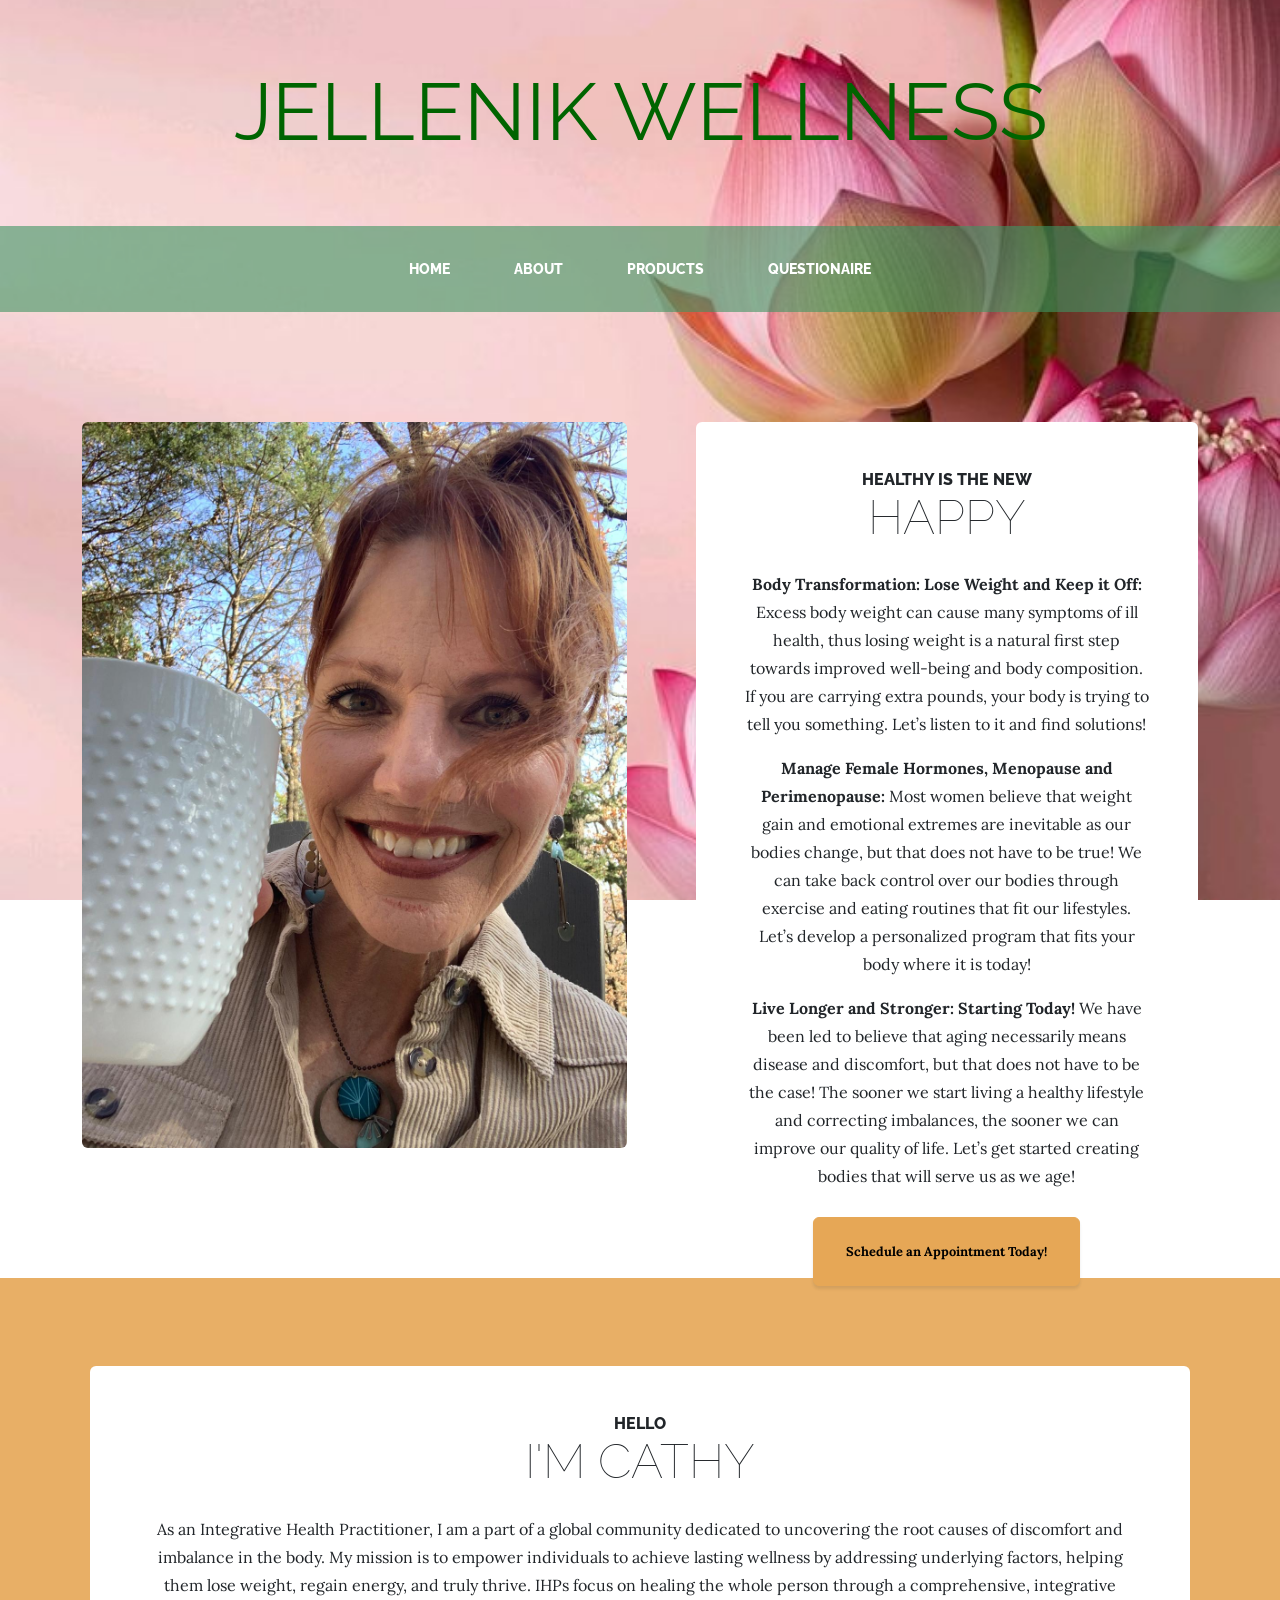
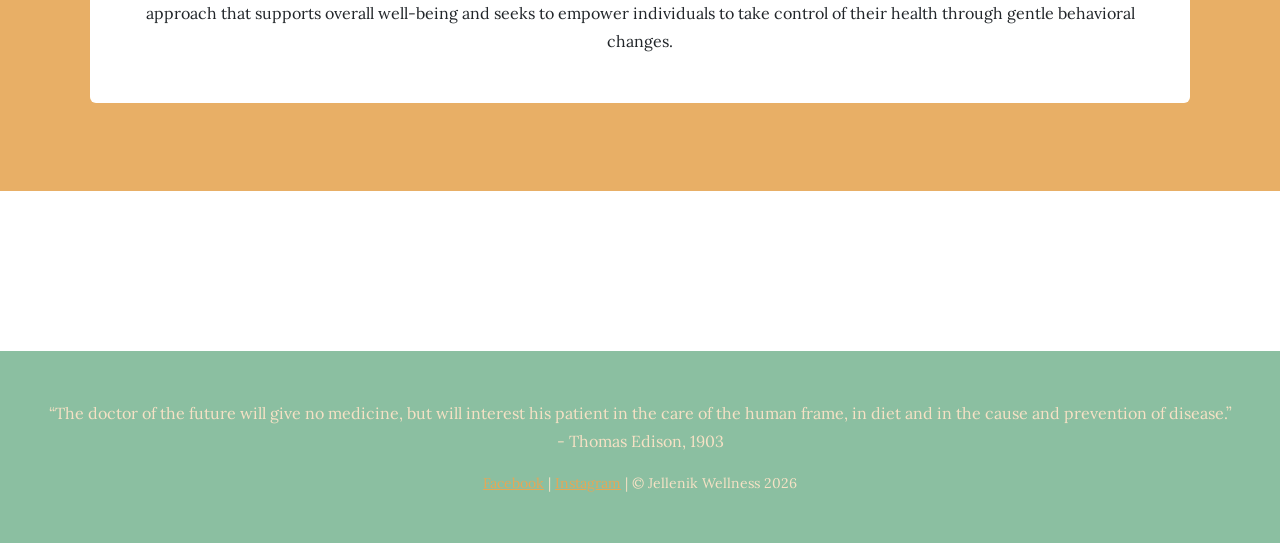
==== index.html @ 2baba960 "css error fix" ====
<!DOCTYPE html>
<html lang="en">
    <head>
        <meta charset="utf-8" />
        <meta name="viewport" content="width=device-width, initial-scale=1, shrink-to-fit=no" />
        <meta name="description" content="" />
        <meta name="author" content="" />
        <title>Home - Jellenik Wellness</title>
        <link rel="icon" type="image/x-icon" href="assets/favicon.ico" />
        <!-- Google fonts-->
        <link href="https://fonts.googleapis.com/css?family=Raleway:100,100i,200,200i,300,300i,400,400i,500,500i,600,600i,700,700i,800,800i,900,900i" rel="stylesheet" />
        <link href="https://fonts.googleapis.com/css?family=Lora:400,400i,700,700i" rel="stylesheet" />
        <!-- Core theme CSS (includes Bootstrap)-->
        <link href="css/styles.css" rel="stylesheet" />
    </head>
    <body>
        <header>
            <h1 class="site-heading text-center text-faded d-none d-lg-block">
                <span class="site-heading-lower">Jellenik Wellness</span>
            </h1>
        </header>
        <!-- Navigation-->
        <nav class="navbar navbar-expand-lg navbar-dark py-lg-4" id="mainNav" style="background-color: rgba(62, 148, 99, 0.6);">
            <div class="container">
                <a class="navbar-brand text-uppercase fw-bold d-lg-none" href="index.html">Jellenik Wellness</a>
                <button class="navbar-toggler" type="button" data-bs-toggle="collapse" data-bs-target="#navbarSupportedContent" aria-controls="navbarSupportedContent" aria-expanded="false" aria-label="Toggle navigation"><span class="navbar-toggler-icon"></span></button>
                <div class="collapse navbar-collapse" id="navbarSupportedContent">
                    <ul class="navbar-nav mx-auto">
                        <li class="nav-item px-lg-4"><a class="nav-link text-uppercase" href="index.html">Home</a></li>
                        <li class="nav-item px-lg-4"><a class="nav-link text-uppercase" href="about.html">About</a></li>
                        <li class="nav-item px-lg-4"><a class="nav-link text-uppercase" href="https://equi.life/?irad=859795&irmp=5748510">Products</a></li>
                        <li class="nav-item px-lg-4"><a class="nav-link text-uppercase" href="https://forms.office.com/Pages/ResponsePage.aspx?id=jMH2DNLQP0qD0GY9Ygpj01bpBrQHrRJIi20qDEagALpUQ0w1STZQRlhYRDBFUldRR1JRQUdBTlFOOC4u">Questionaire</a></li>
                    </ul>
                </div>
            </div>
        </nav>
        <section class="page-section clearfix">
            <div class="container">
                <div class="intro">
                    <img class="intro-img img-fluid mb-3 mb-lg-0 rounded float-start" src="assets/img/me2.jpg" alt="..." style="width: 545px;" />
                    <div class="intro-text right-0 text-center bg-faded p-5 rounded">
                        <h2 class="section-heading mb-4">
                            <span class="section-heading-upper">Healthy is the New</span>
                            <span class="section-heading-lower">Happy</span>
                        </h2>
                        <p class="mb-3"> <b>Body Transformation: Lose Weight and Keep it Off: </b>
                            Excess body weight can cause many symptoms of ill health, thus losing weight 
                            is a natural first step towards improved well-being and body composition. 
                            If you are carrying extra pounds, your body is trying to tell you something. 
                            Let’s listen to it and find solutions!</p>
                        <p class="mb-3"><b>Manage Female Hormones, Menopause and Perimenopause: </b>
                            Most women believe that weight gain and emotional
                            extremes are inevitable as our bodies change, but that does
                            not have to be true! We can take back control over our
                            bodies through exercise and eating routines that fit our
                            lifestyles. Let’s develop a personalized program that fits
                            your body where it is today!</p>
                        <p class="mb-3"> <b>Live Longer and Stronger: Starting Today! </b>
                            We have been led to believe that aging necessarily means
                            disease and discomfort, but that does not have to be the
                            case! The sooner we start living a healthy lifestyle and
                            correcting imbalances, the sooner we can improve our
                            quality of life. Let’s get started creating bodies that will
                            serve us as we age!</p>

                        <div class="intro-button mx-auto"><a class="btn btn-primary btn-xl" href="https://jellenikwellness.youcanbook.me/">Schedule an Appointment Today!</a></div>
                    </div>
                </div>
            </div>
        </section>
        <section class="page-section cta">
            <div class="container">
                <div class="row">
                    <div class="col-xl-9 mx-auto">
                        <div class="cta-inner bg-faded text-center rounded">
                            <h2 class="section-heading mb-4">
                                <span class="section-heading-upper">Hello</span>
                                <span class="section-heading-lower">I'm Cathy</span>
                            </h2>
                            <p class="mb-0">As an Integrative Health Practitioner, I am a part of a global community dedicated to 
                                uncovering the root causes of discomfort and imbalance in the body. My mission is to empower individuals 
                                to achieve lasting wellness by addressing underlying factors, helping them lose weight, regain energy, and truly thrive. 
                                IHPs focus on healing the whole person through a comprehensive, integrative approach that supports overall well-being and seeks 
                                to empower individuals to take control of their health through gentle behavioral changes.</p>
                        </div>
                    </div>
                </div>
            </div>
        </section>
        <footer class="footer text-faded text-center py-5">
            <p>“The doctor of the future will give no medicine, but will interest his patient in the care of the human frame, in diet and in the cause and prevention of disease.” <br> - Thomas Edison, 1903</p>
            <div class="container"><p class="m-0 small"><a href="https://www.facebook.com/jellenikwellness" target="_blank">Facebook</a> | <a href="https://www.instagram.com/drjellenik/" target="_blank">Instagram</a> | &copy; Jellenik Wellness 2026</p></div>
        </footer>
        </footer>
        <!-- Bootstrap core JS-->
        <script src="https://cdn.jsdelivr.net/npm/bootstrap@5.2.3/dist/js/bootstrap.bundle.min.js"></script>
        <!-- Core theme JS-->
        <script src="js/scripts.js"></script>
    </body>
</html>
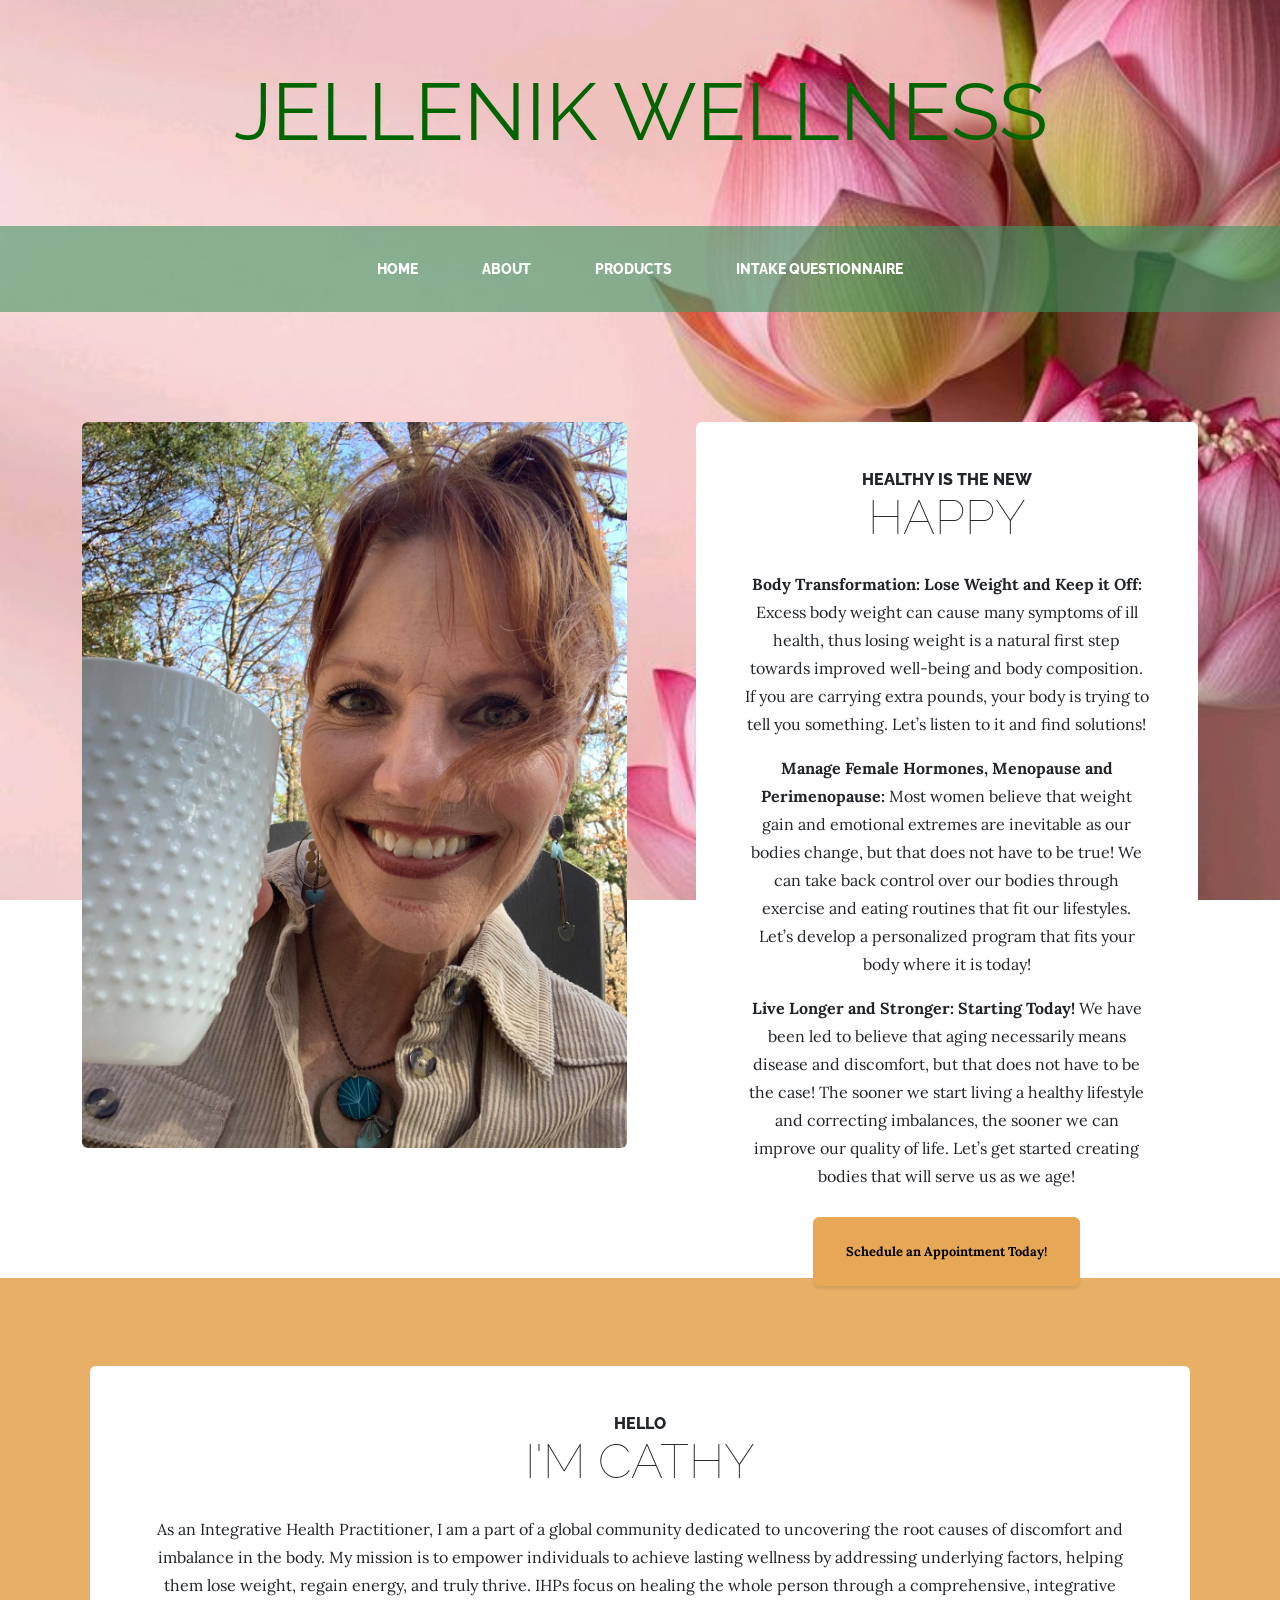
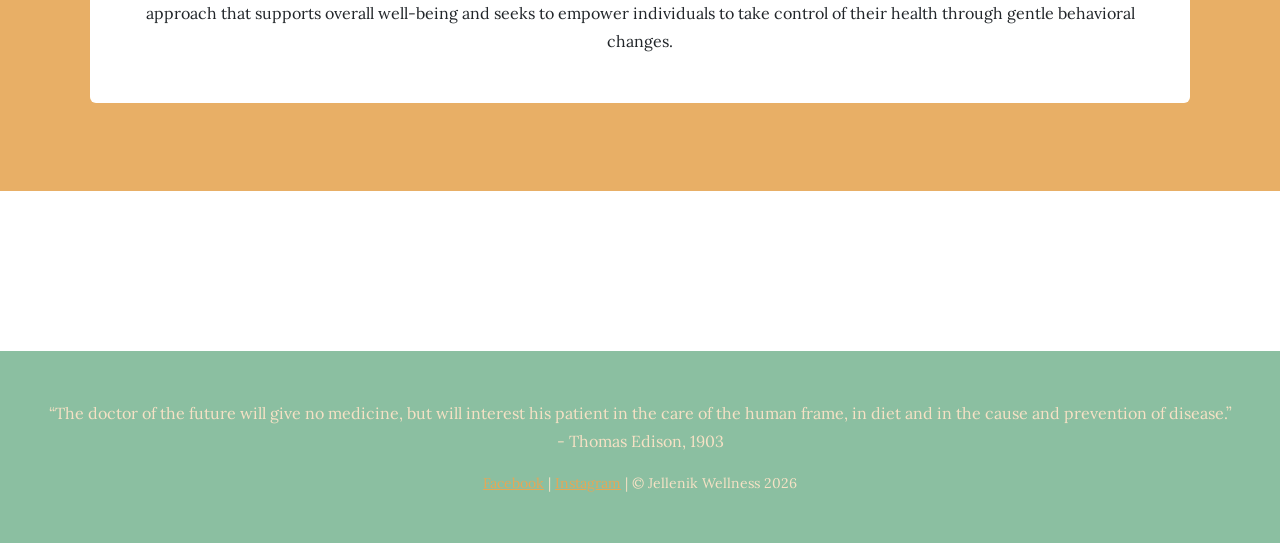
==== commit 8cf671e8: "intake questionnaire fix" ====
--- a/index.html
+++ b/index.html
@@ -29,7 +29,7 @@
                         <li class="nav-item px-lg-4"><a class="nav-link text-uppercase" href="index.html">Home</a></li>
                         <li class="nav-item px-lg-4"><a class="nav-link text-uppercase" href="about.html">About</a></li>
                         <li class="nav-item px-lg-4"><a class="nav-link text-uppercase" href="https://equi.life/?irad=859795&irmp=5748510">Products</a></li>
-                        <li class="nav-item px-lg-4"><a class="nav-link text-uppercase" href="https://forms.office.com/Pages/ResponsePage.aspx?id=jMH2DNLQP0qD0GY9Ygpj01bpBrQHrRJIi20qDEagALpUQ0w1STZQRlhYRDBFUldRR1JRQUdBTlFOOC4u">Questionaire</a></li>
+                        <li class="nav-item px-lg-4"><a class="nav-link text-uppercase" href="https://forms.office.com/Pages/ResponsePage.aspx?id=jMH2DNLQP0qD0GY9Ygpj01bpBrQHrRJIi20qDEagALpUQ0w1STZQRlhYRDBFUldRR1JRQUdBTlFOOC4u">Intake Questionnaire</a></li>
                     </ul>
                 </div>
             </div>
@@ -47,7 +47,7 @@
                             Excess body weight can cause many symptoms of ill health, thus losing weight 
                             is a natural first step towards improved well-being and body composition. 
                             If you are carrying extra pounds, your body is trying to tell you something. 
-                            Let’s listen to it and find solutions!</p>
+                            Let’s listen to it and find solutions! </p>
                         <p class="mb-3"><b>Manage Female Hormones, Menopause and Perimenopause: </b>
                             Most women believe that weight gain and emotional
                             extremes are inevitable as our bodies change, but that does
